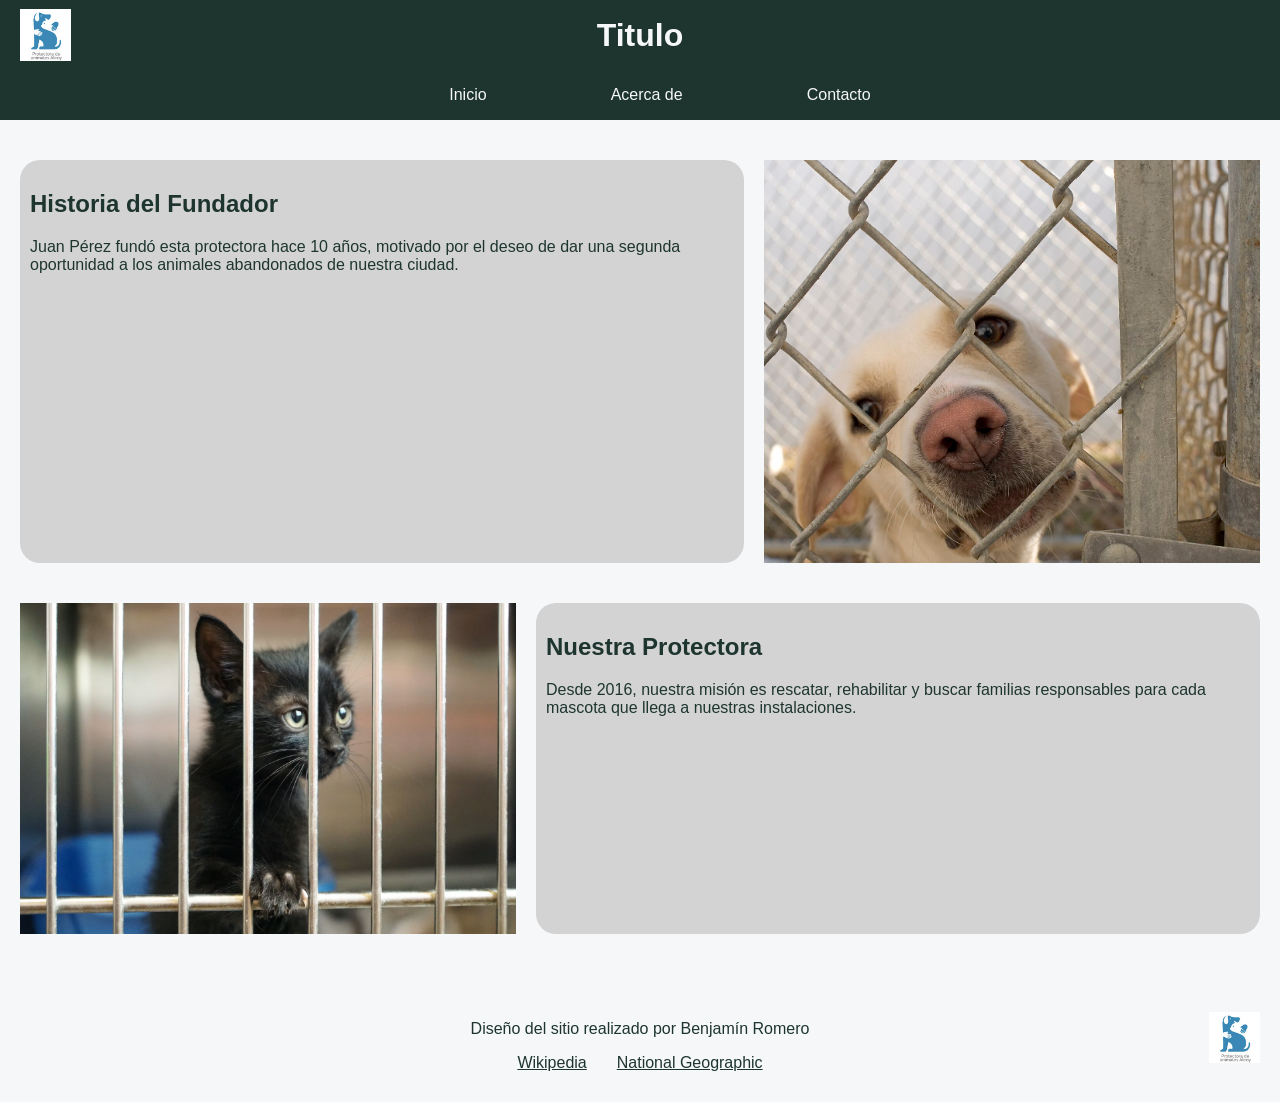
==== about.html @ 46c3a4f7 "Primer commit, trabajo terminado" ====
<!DOCTYPE html>
<html lang="es">
    <head>
        <meta charset="UTF-8">
        <meta name="viewport" content="width=device-width, initial-scale=1.0">
        <title>Acerca de</title>
        <link rel="stylesheet" href="./css/style.css">
        <link rel="stylesheet" href="./css/about.css">
    </head>
    <body>
        <header>
            <img src="./img/logo.jpg" alt="logo" class="logo">
            <h1>Titulo</h1>
        </header>
        <nav>
            <ul>
                <li><a href="./index.html">Inicio</a></li>
                <li><a href="./about.html">Acerca de</a></li>
                <li><a href="./contacto.html">Contacto</a></li>
            </ul>
        </nav>
        <main>
            <div class="fundador">
                <div class="qsy">
                    <h2>Historia del Fundador</h2>
                    <p>Juan Pérez fundó esta protectora hace 10 años, motivado por el deseo de dar una segunda oportunidad a los animales abandonados de nuestra ciudad.</p>
                </div>
                <img src="./img/Perro1.jpg" alt="imagen del fundador">
            </div>
            <div class="fundador">
                <img src="./img/gato1.jpg" alt="imagen de la protectora">
                <div class="qsy">
                    <h2>Nuestra Protectora</h2>
                    <p>Desde 2016, nuestra misión es rescatar, rehabilitar y buscar familias responsables para cada mascota que llega a nuestras instalaciones.</p>
                </div>
            </div>
        </main>
        <footer>
            <img src="./img/logo.jpg" alt="logo" class="logo">
            <p>Diseño del sitio realizado por Benjamín Romero</p>
            <div class="enlaces">
                <a href="https://es.wikipedia.org/wiki/Animalia">Wikipedia</a>
				<a href="https://www.nationalgeographicla.com/animales">National Geographic</a>
            </div>
        </footer>
    </body>
</html>
---- css/style.css ----
:root {
	--color1: #f5f7f8;
	--color2: #1e352f;
	--color3: #d3d3d3;
}

body {
	font-family: Arial, sans-serif;
	margin: 0;
	padding: 0;
	box-sizing: border-box;
	background-color: var(--color1);

	width: 100vw;
	height: 100vh;
	overflow-x: hidden;
	display: flex;
	flex-direction: column;
}

header,
nav {
	position: relative;
	position: sticky;
	z-index: 100;

	background-color: var(--color2);
	color: var(--color1);

	display: flex;
	flex-direction: row;

	width: 100%;
	justify-content: center;
	align-items: center;
}

header {
	top: 0;
	height: 70px;
}

nav {
	top: 70px;
	height: 50px;
}

ul {
	width: 100%;

	list-style-type: none;

	display: flex;
	justify-content: center;
	gap: 10%;
}

a {
	text-decoration: none;
	color: var(--color1);

	transition: color 0.3s;

	&:hover {
		color: var(--color3);
	}
}

header .logo {
	position: absolute;
	left: 20px;
}

footer {
	position: relative;

	display: flex;
	flex-direction: column;
	align-items: center;
	justify-content: center;

	color: var(--color2);

	padding: 30px;
}

footer .logo {
	position: absolute;
	right: 20px;
}

footer a {
	color: #1e352f;
	text-decoration-line: underline;

	&:hover{
		color:#2f6a4f
	}
}

.logo {
	width: 4%;
	height: auto;
}

.enlaces {
	display: flex;
	flex-direction: row;
	align-items: center;
	justify-content: center;

	gap: 30px;

	width: fit-content;
}
---- css/about.css ----
img {
	width: 40%;
}

main {
	display: flex;
	flex-direction: column;

	align-items: center;
	margin: 20px;
}

.qsy {
	width: 60%;
	padding: 10px;
	background-color: var(--color3);
	border-radius: 20px;
}

.fundador {
	display: flex;
	flex-direction: row;
	gap: 20px;
	margin: 20px 0px 20px 0px;

	color: var(--color2);
}
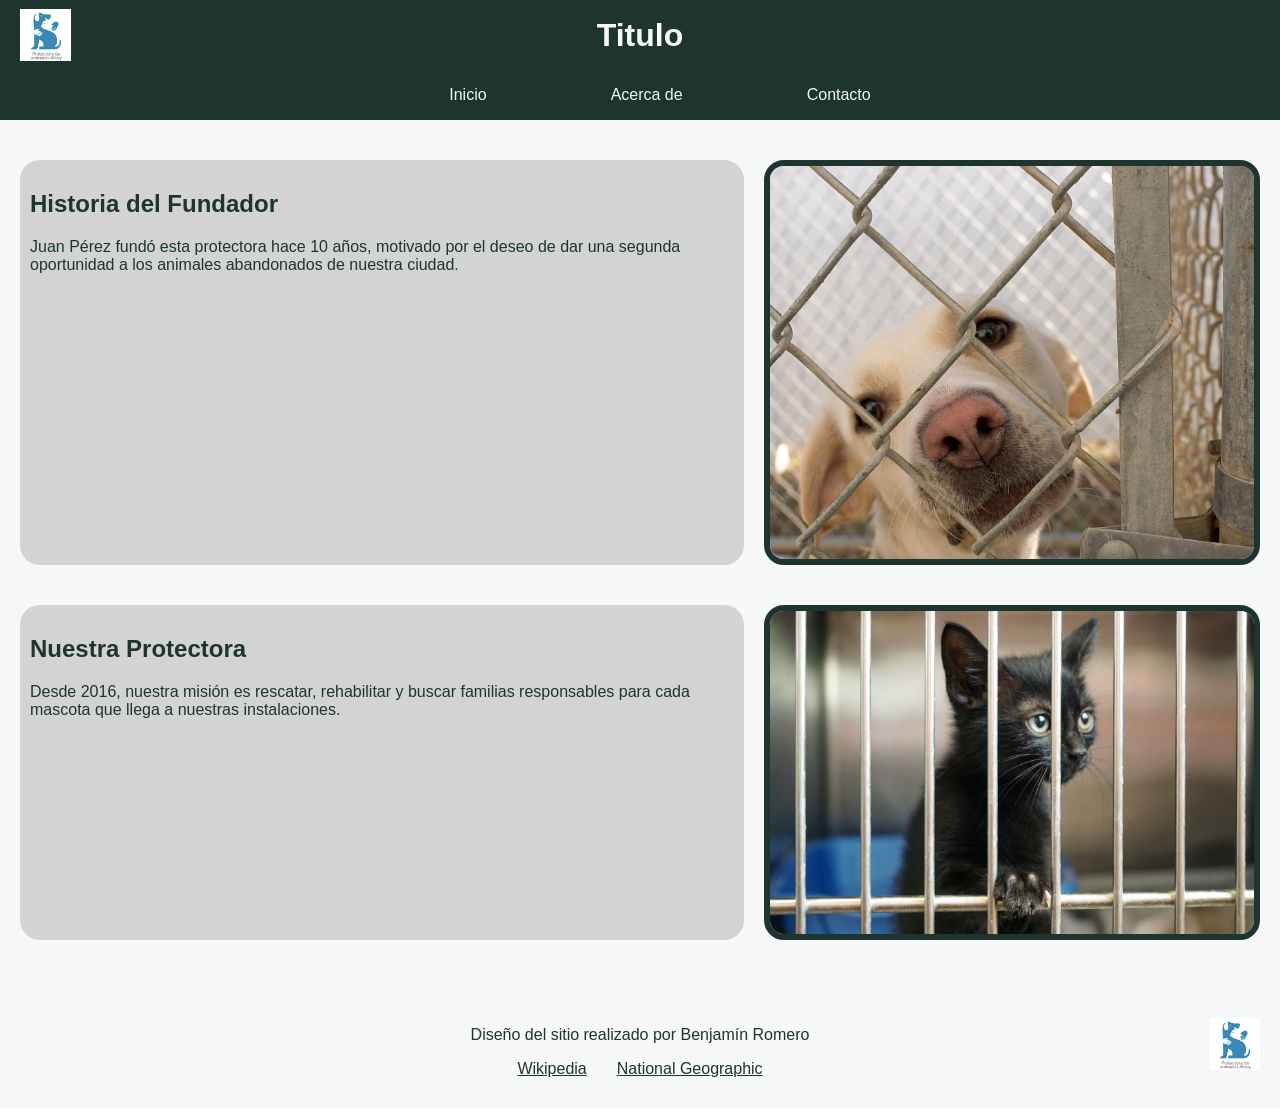
==== commit 55f03ba8: "Primer commit, trabajo terminado, RWD" ====
--- a/about.html
+++ b/about.html
@@ -1,47 +1,67 @@
-<!DOCTYPE html>
+<!doctype html>
 <html lang="es">
-    <head>
-        <meta charset="UTF-8">
-        <meta name="viewport" content="width=device-width, initial-scale=1.0">
-        <title>Acerca de</title>
-        <link rel="stylesheet" href="./css/style.css">
-        <link rel="stylesheet" href="./css/about.css">
-    </head>
-    <body>
-        <header>
-            <img src="./img/logo.jpg" alt="logo" class="logo">
-            <h1>Titulo</h1>
-        </header>
-        <nav>
-            <ul>
-                <li><a href="./index.html">Inicio</a></li>
-                <li><a href="./about.html">Acerca de</a></li>
-                <li><a href="./contacto.html">Contacto</a></li>
-            </ul>
-        </nav>
-        <main>
-            <div class="fundador">
-                <div class="qsy">
-                    <h2>Historia del Fundador</h2>
-                    <p>Juan Pérez fundó esta protectora hace 10 años, motivado por el deseo de dar una segunda oportunidad a los animales abandonados de nuestra ciudad.</p>
-                </div>
-                <img src="./img/Perro1.jpg" alt="imagen del fundador">
-            </div>
-            <div class="fundador">
-                <img src="./img/gato1.jpg" alt="imagen de la protectora">
-                <div class="qsy">
-                    <h2>Nuestra Protectora</h2>
-                    <p>Desde 2016, nuestra misión es rescatar, rehabilitar y buscar familias responsables para cada mascota que llega a nuestras instalaciones.</p>
-                </div>
-            </div>
-        </main>
-        <footer>
-            <img src="./img/logo.jpg" alt="logo" class="logo">
-            <p>Diseño del sitio realizado por Benjamín Romero</p>
-            <div class="enlaces">
-                <a href="https://es.wikipedia.org/wiki/Animalia">Wikipedia</a>
-				<a href="https://www.nationalgeographicla.com/animales">National Geographic</a>
-            </div>
-        </footer>
-    </body>
+	<head>
+		<meta charset="UTF-8" />
+		<meta name="viewport" content="width=device-width, initial-scale=1.0" />
+		<title>Acerca de</title>
+		<link rel="stylesheet" href="./css/style.css" />
+		<link rel="stylesheet" href="./css/about.css" />
+	</head>
+	<body>
+		<div class="arriba">
+			<header>
+				<img src="./img/logo.jpg" alt="logo" class="logo" />
+				<h1>Titulo</h1>
+			</header>
+			<nav>
+				<ul>
+					<li><a href="./index.html">Inicio</a></li>
+					<li><a href="./about.html">Acerca de</a></li>
+					<li><a href="./contacto.html">Contacto</a></li>
+				</ul>
+			</nav>
+		</div>
+		<main>
+			<div class="fundador">
+				<div class="qsy">
+					<h2>Historia del Fundador</h2>
+					<p>
+						Juan Pérez fundó esta protectora hace 10 años, motivado
+						por el deseo de dar una segunda oportunidad a los
+						animales abandonados de nuestra ciudad.
+					</p>
+				</div>
+				<img
+					src="./img/Perro1.jpg"
+					alt="imagen del fundador"
+					class="foto"
+				/>
+			</div>
+			<div class="fundador">
+				<div class="qsy">
+					<h2>Nuestra Protectora</h2>
+					<p>
+						Desde 2016, nuestra misión es rescatar, rehabilitar y
+						buscar familias responsables para cada mascota que llega
+						a nuestras instalaciones.
+					</p>
+				</div>
+				<img
+					src="./img/gato1.jpg"
+					alt="imagen de la protectora"
+					class="foto"
+				/>
+			</div>
+		</main>
+		<footer>
+			<img src="./img/logo.jpg" alt="logo" class="logo" />
+			<p>Diseño del sitio realizado por Benjamín Romero</p>
+			<div class="enlaces">
+				<a href="https://es.wikipedia.org/wiki/Animalia">Wikipedia</a>
+				<a href="https://www.nationalgeographicla.com/animales"
+					>National Geographic</a
+				>
+			</div>
+		</footer>
+	</body>
 </html>
--- a/css/style.css
+++ b/css/style.css
@@ -20,10 +20,6 @@
 
 header,
 nav {
-	position: relative;
-	position: sticky;
-	z-index: 100;
-
 	background-color: var(--color2);
 	color: var(--color1);
 
@@ -35,14 +31,15 @@
 	align-items: center;
 }
 
-header {
+.arriba {
+	position: relative;
+	position: sticky;
+	z-index: 100;
 	top: 0;
-	height: 70px;
 }
 
-nav {
-	top: 70px;
-	height: 50px;
+header {
+	height: 70px;
 }
 
 ul {
@@ -93,8 +90,8 @@
 	color: #1e352f;
 	text-decoration-line: underline;
 
-	&:hover{
-		color:#2f6a4f
+	&:hover {
+		color: #2f6a4f;
 	}
 }
 
@@ -112,4 +109,4 @@
 	gap: 30px;
 
 	width: fit-content;
-}+}
--- a/css/about.css
+++ b/css/about.css
@@ -1,5 +1,9 @@
-img {
+.foto {
 	width: 40%;
+	max-width: 100%;
+	border-radius: 20px;
+	border: 6px solid var(--color2);
+	box-sizing: border-box;
 }
 
 main {
@@ -12,6 +16,7 @@
 
 .qsy {
 	width: 60%;
+	max-width: 100%;
 	padding: 10px;
 	background-color: var(--color3);
 	border-radius: 20px;
@@ -22,6 +27,25 @@
 	flex-direction: row;
 	gap: 20px;
 	margin: 20px 0px 20px 0px;
-
 	color: var(--color2);
 }
+
+@media (min-width: 768px) {
+	.fundador {
+		flex-direction: row;
+	}
+}
+
+@media (max-width: 768px) {
+	.fundador {
+		flex-direction: column;
+		height: auto;
+	}
+	.foto {
+		width: 100%;
+	}
+	.qsy {
+		width: 100%;
+		box-sizing: border-box;
+	}
+}
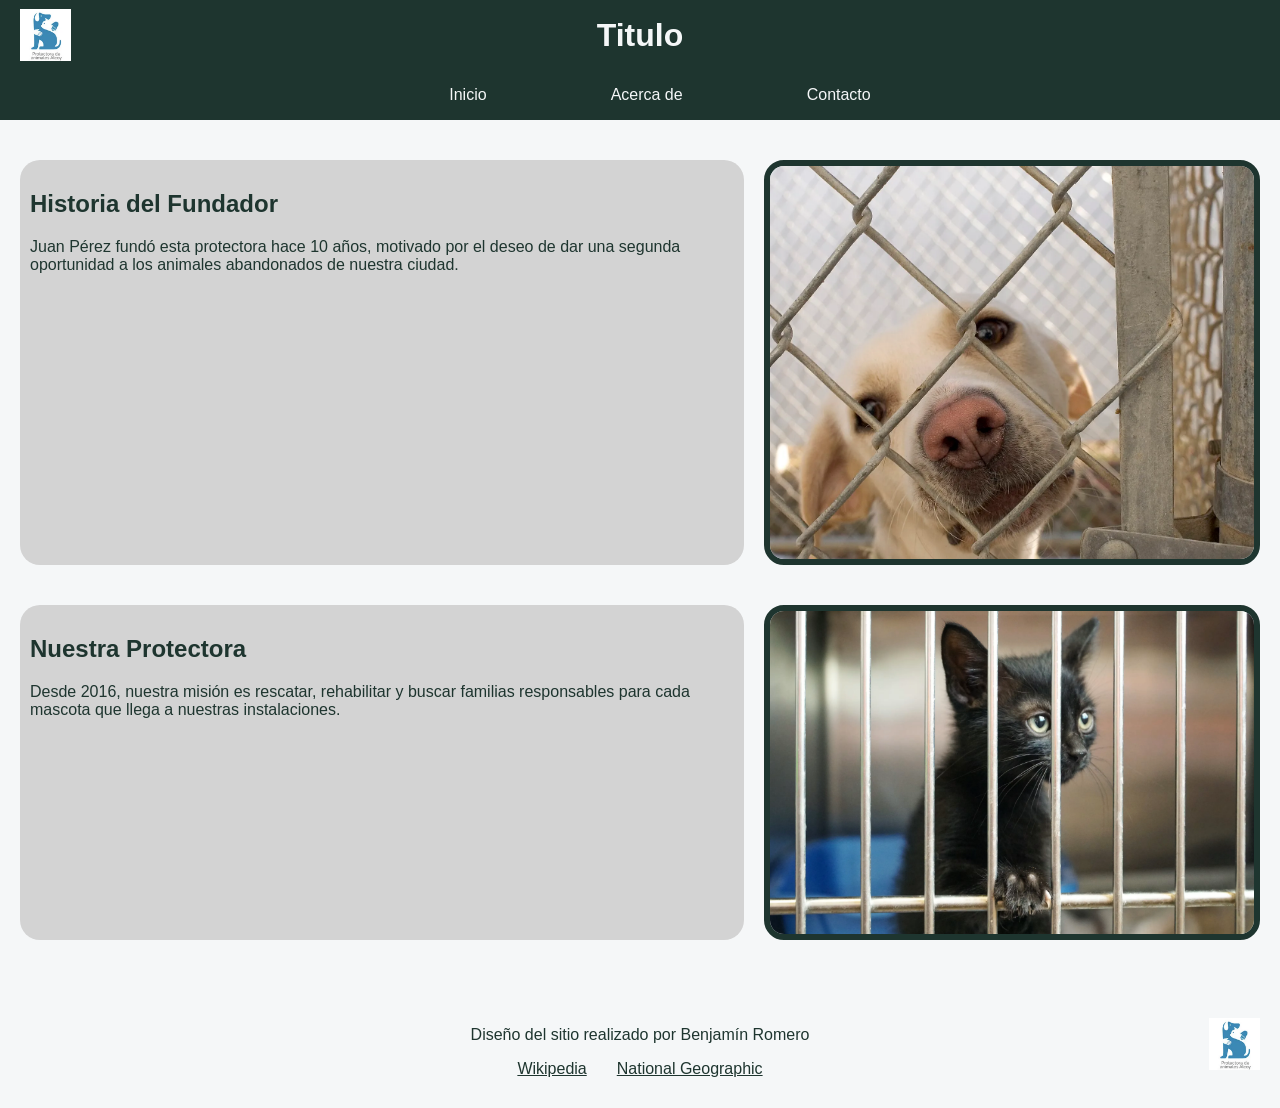
==== commit 764cdbcf: "Formateé las imágenes en webp para que sea más rápido" ====
--- a/about.html
+++ b/about.html
@@ -10,7 +10,7 @@
 	<body>
 		<div class="arriba">
 			<header>
-				<img src="./img/logo.jpg" alt="logo" class="logo" />
+				<img src="./img/logo.webp" alt="logo" class="logo" />
 				<h1>Titulo</h1>
 			</header>
 			<nav>
@@ -32,7 +32,7 @@
 					</p>
 				</div>
 				<img
-					src="./img/Perro1.jpg"
+					src="./img/Perro1.webp"
 					alt="imagen del fundador"
 					class="foto"
 				/>
@@ -47,14 +47,14 @@
 					</p>
 				</div>
 				<img
-					src="./img/gato1.jpg"
+					src="./img/gato1.webp"
 					alt="imagen de la protectora"
 					class="foto"
 				/>
 			</div>
 		</main>
 		<footer>
-			<img src="./img/logo.jpg" alt="logo" class="logo" />
+			<img src="./img/logo.webp" alt="logo" class="logo" />
 			<p>Diseño del sitio realizado por Benjamín Romero</p>
 			<div class="enlaces">
 				<a href="https://es.wikipedia.org/wiki/Animalia">Wikipedia</a>
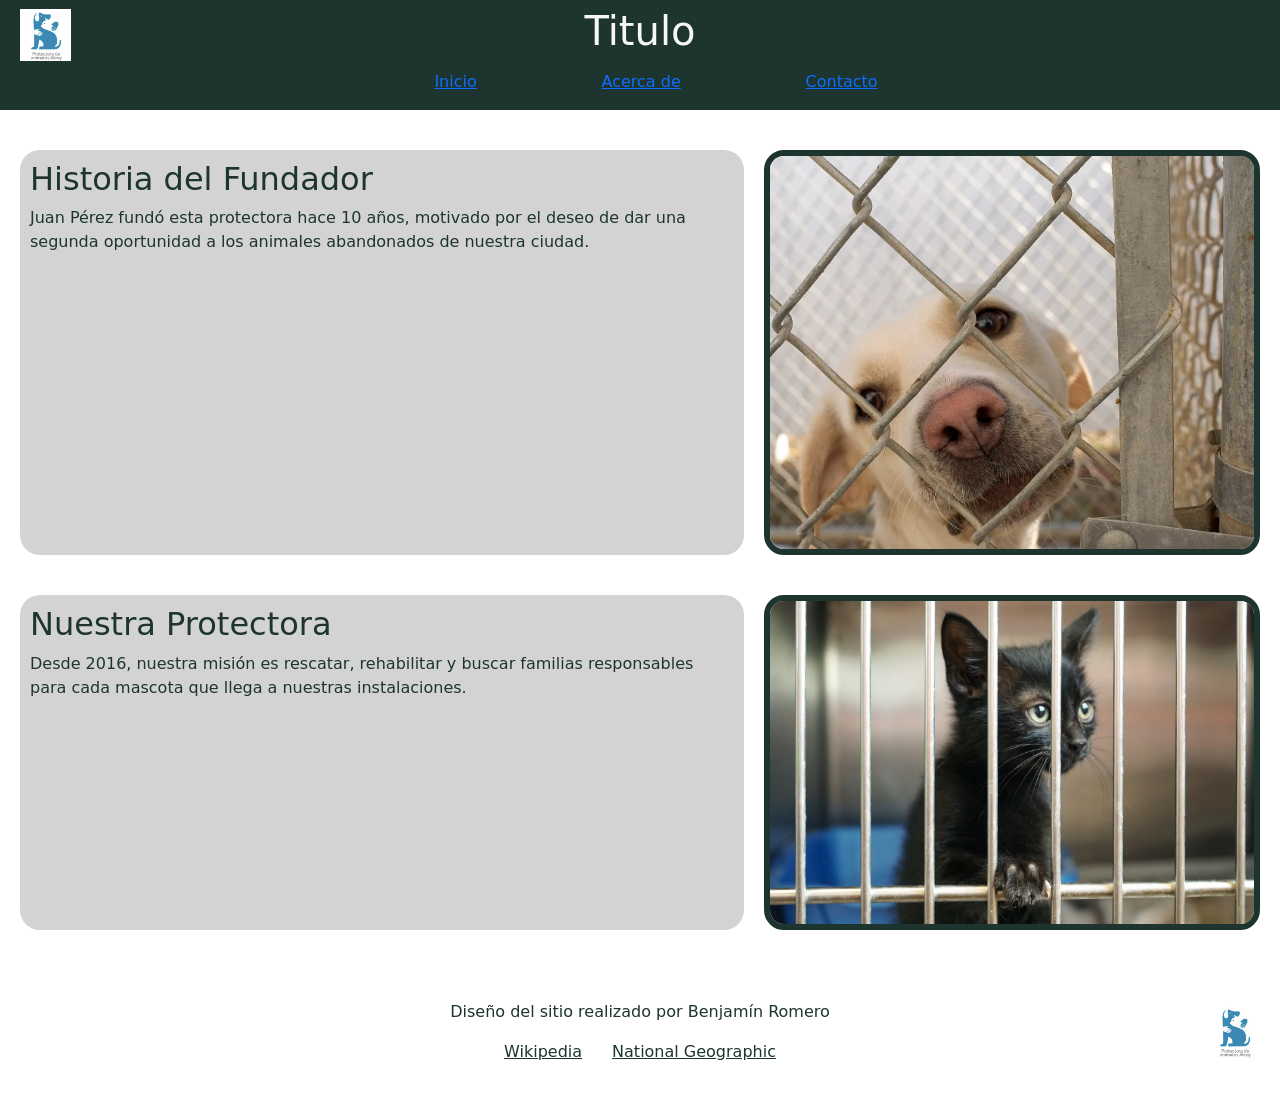
==== commit 7d58ed1d: "Linkeando Bootstrap, aún no en uso" ====
--- a/about.html
+++ b/about.html
@@ -6,6 +6,8 @@
 		<title>Acerca de</title>
 		<link rel="stylesheet" href="./css/style.css" />
 		<link rel="stylesheet" href="./css/about.css" />
+		<link href="https://cdn.jsdelivr.net/npm/bootstrap@5.3.8/dist/css/bootstrap.min.css" rel="stylesheet" integrity="sha384-sRIl4kxILFvY47J16cr9ZwB07vP4J8+LH7qKQnuqkuIAvNWLzeN8tE5YBujZqJLB" crossorigin="anonymous">
+		<script src="https://cdn.jsdelivr.net/npm/bootstrap@5.3.8/dist/js/bootstrap.bundle.min.js" integrity="sha384-FKyoEForCGlyvwx9Hj09JcYn3nv7wiPVlz7YYwJrWVcXK/BmnVDxM+D2scQbITxI" crossorigin="anonymous"></script>
 	</head>
 	<body>
 		<div class="arriba">
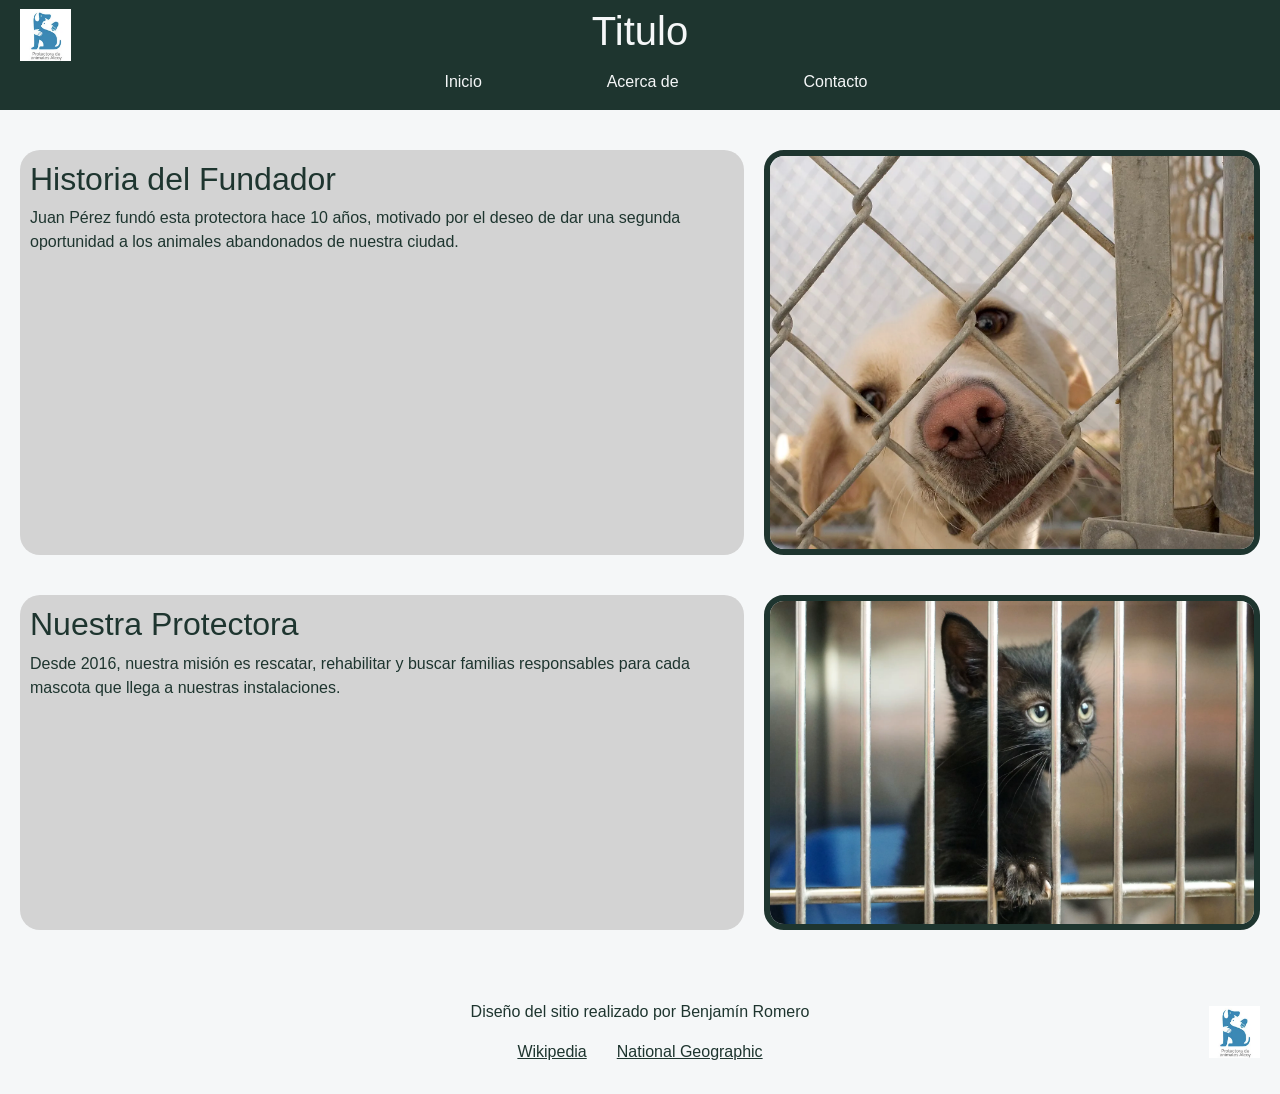
==== commit ed93d90c: "Arreglado orden de link para que Bootstrap no rompiera estilos ya hechos" ====
--- a/about.html
+++ b/about.html
@@ -4,9 +4,9 @@
 		<meta charset="UTF-8" />
 		<meta name="viewport" content="width=device-width, initial-scale=1.0" />
 		<title>Acerca de</title>
+				<link href="https://cdn.jsdelivr.net/npm/bootstrap@5.3.8/dist/css/bootstrap.min.css" rel="stylesheet" integrity="sha384-sRIl4kxILFvY47J16cr9ZwB07vP4J8+LH7qKQnuqkuIAvNWLzeN8tE5YBujZqJLB" crossorigin="anonymous">
 		<link rel="stylesheet" href="./css/style.css" />
 		<link rel="stylesheet" href="./css/about.css" />
-		<link href="https://cdn.jsdelivr.net/npm/bootstrap@5.3.8/dist/css/bootstrap.min.css" rel="stylesheet" integrity="sha384-sRIl4kxILFvY47J16cr9ZwB07vP4J8+LH7qKQnuqkuIAvNWLzeN8tE5YBujZqJLB" crossorigin="anonymous">
 		<script src="https://cdn.jsdelivr.net/npm/bootstrap@5.3.8/dist/js/bootstrap.bundle.min.js" integrity="sha384-FKyoEForCGlyvwx9Hj09JcYn3nv7wiPVlz7YYwJrWVcXK/BmnVDxM+D2scQbITxI" crossorigin="anonymous"></script>
 	</head>
 	<body>
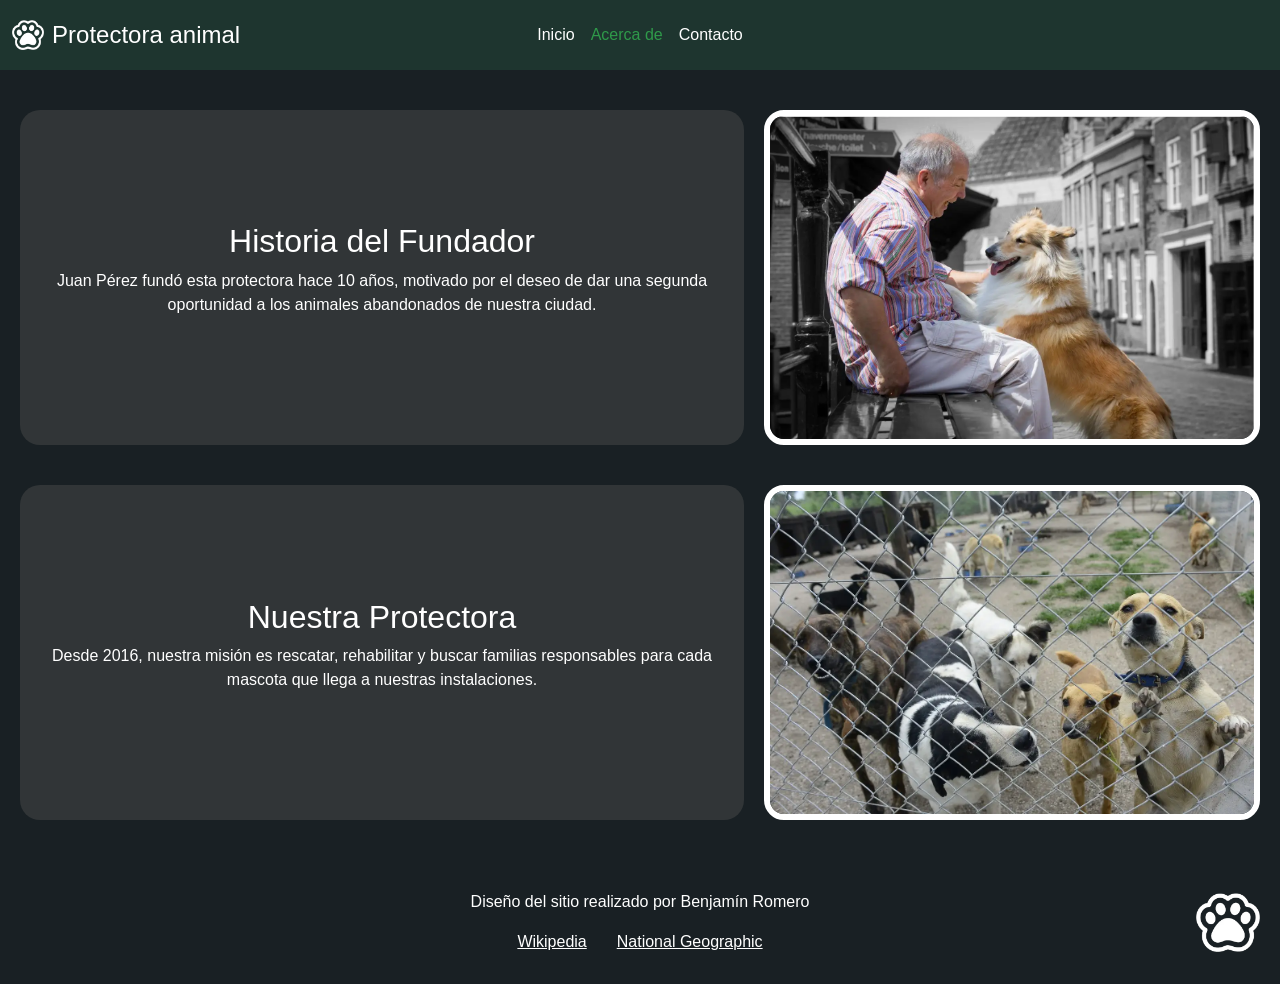
==== commit 7a2679e8: "Navbar/Header de Bootstrap: completo. Modificaciones generales para compatibilidad con nuevo navbar." ====
--- a/about.html
+++ b/about.html
@@ -1,69 +1,100 @@
 <!doctype html>
 <html lang="es">
-	<head>
-		<meta charset="UTF-8" />
-		<meta name="viewport" content="width=device-width, initial-scale=1.0" />
-		<title>Acerca de</title>
-				<link href="https://cdn.jsdelivr.net/npm/bootstrap@5.3.8/dist/css/bootstrap.min.css" rel="stylesheet" integrity="sha384-sRIl4kxILFvY47J16cr9ZwB07vP4J8+LH7qKQnuqkuIAvNWLzeN8tE5YBujZqJLB" crossorigin="anonymous">
-		<link rel="stylesheet" href="./css/style.css" />
-		<link rel="stylesheet" href="./css/about.css" />
-		<script src="https://cdn.jsdelivr.net/npm/bootstrap@5.3.8/dist/js/bootstrap.bundle.min.js" integrity="sha384-FKyoEForCGlyvwx9Hj09JcYn3nv7wiPVlz7YYwJrWVcXK/BmnVDxM+D2scQbITxI" crossorigin="anonymous"></script>
-	</head>
-	<body>
-		<div class="arriba">
-			<header>
-				<img src="./img/logo.webp" alt="logo" class="logo" />
-				<h1>Titulo</h1>
-			</header>
-			<nav>
-				<ul>
-					<li><a href="./index.html">Inicio</a></li>
-					<li><a href="./about.html">Acerca de</a></li>
-					<li><a href="./contacto.html">Contacto</a></li>
-				</ul>
-			</nav>
-		</div>
-		<main>
-			<div class="fundador">
-				<div class="qsy">
-					<h2>Historia del Fundador</h2>
-					<p>
-						Juan Pérez fundó esta protectora hace 10 años, motivado
-						por el deseo de dar una segunda oportunidad a los
-						animales abandonados de nuestra ciudad.
-					</p>
-				</div>
-				<img
-					src="./img/Perro1.webp"
-					alt="imagen del fundador"
-					class="foto"
-				/>
-			</div>
-			<div class="fundador">
-				<div class="qsy">
-					<h2>Nuestra Protectora</h2>
-					<p>
-						Desde 2016, nuestra misión es rescatar, rehabilitar y
-						buscar familias responsables para cada mascota que llega
-						a nuestras instalaciones.
-					</p>
-				</div>
-				<img
-					src="./img/gato1.webp"
-					alt="imagen de la protectora"
-					class="foto"
-				/>
-			</div>
-		</main>
-		<footer>
-			<img src="./img/logo.webp" alt="logo" class="logo" />
-			<p>Diseño del sitio realizado por Benjamín Romero</p>
-			<div class="enlaces">
-				<a href="https://es.wikipedia.org/wiki/Animalia">Wikipedia</a>
-				<a href="https://www.nationalgeographicla.com/animales"
-					>National Geographic</a
-				>
-			</div>
-		</footer>
-	</body>
+    <head>
+        <!-- ==============================
+             CONFIGURACIÓN DE LA PÁGINA
+             ============================== -->
+        <meta charset="UTF-8" />
+        <meta name="viewport" content="width=device-width, initial-scale=1.0" />
+        <title>Acerca de</title>
+
+        <!-- ==============================
+             HOJAS DE ESTILO Y SCRIPTS
+             ============================== -->
+        <link href="https://cdn.jsdelivr.net/npm/bootstrap@5.3.8/dist/css/bootstrap.min.css" rel="stylesheet" integrity="sha384-sRIl4kxILFvY47J16cr9ZwB07vP4J8+LH7qKQnuqkuIAvNWLzeN8tE5YBujZqJLB" crossorigin="anonymous">
+        <link rel="stylesheet" href="./css/style.css" />
+        <link rel="stylesheet" href="./css/about.css" />
+        <script src="https://cdn.jsdelivr.net/npm/bootstrap@5.3.8/dist/js/bootstrap.bundle.min.js" integrity="sha384-FKyoEForCGlyvwx9Hj09JcYn3nv7wiPVlz7YYwJrWVcXK/BmnVDxM+D2scQbITxI" crossorigin="anonymous"></script>
+    </head>
+
+    <body>
+        <!-- ==============================
+             ENCABEZADO / NAVEGACIÓN
+             ============================== -->
+        <nav class="navbar navbar-expand-lg" data-bs-theme="dark">
+            <div class="container-fluid">
+
+                <!-- Logo y Título de la marca -->
+                <a class="navbar-brand d-flex align-items-center" href="./index.html">
+                    <img src="./img/logo.webp" alt="logo" class="logo me-2"/>
+                    <h1 class="fs-4 mb-0">Protectora animal</h1>
+                </a>
+
+                <!-- Botón de despliegue (Dispositivos móviles) -->
+                <button class="navbar-toggler" type="button" data-bs-toggle="collapse" data-bs-target="#navbarNav" aria-controls="navbarNav" aria-expanded="false" aria-label="Toggle navigation">
+                    <span class="navbar-toggler-icon"></span>
+                </button>
+
+                <!-- Menú de enlaces de navegación -->
+                <div class="collapse navbar-collapse" id="navbarNav">
+                    <ul class="navbar-nav mx-auto">
+                        <li class="nav-item">
+                            <a class="nav-link" href="./index.html">Inicio</a>
+                        </li>
+                        <li class="nav-item">
+                            <a class="nav-link active" aria-current="page" href="./about.html">Acerca de</a>
+                        </li>
+                        <li class="nav-item">
+                            <a class="nav-link" href="./contacto.html">Contacto</a>
+                        </li>
+                    </ul>
+                </div>
+            </div>
+        </nav>
+
+        <!-- ==============================
+             CONTENIDO PRINCIPAL
+             ============================== -->
+        <main>
+
+            <!-- Sección: Historia del Fundador -->
+            <section class="fundador">
+                <div class="texto-seccion">
+                    <h2>Historia del Fundador</h2>
+                    <p>
+                        Juan Pérez fundó esta protectora hace 10 años, motivado
+                        por el deseo de dar una segunda oportunidad a los
+                        animales abandonados de nuestra ciudad.
+                    </p>
+                </div>
+                <img src="./img/fundador.webp" alt="imagen del fundador" class="foto" />
+            </section>
+
+            <!-- Sección: Nuestra Protectora -->
+            <section class="fundador">
+                <div class="texto-seccion">
+                    <h2>Nuestra Protectora</h2>
+                    <p>
+                        Desde 2016, nuestra misión es rescatar, rehabilitar y
+                        buscar familias responsables para cada mascota que llega
+                        a nuestras instalaciones.
+                    </p>
+                </div>
+                <img src="./img/protectora.webp" alt="imagen de la protectora" class="foto" />
+            </section>
+
+        </main>
+
+        <!-- ==============================
+             PIE DE PÁGINA (FOOTER)
+             ============================== -->
+        <footer>
+            <img src="./img/logo.webp" alt="logo" class="logo" />
+            <p>Diseño del sitio realizado por Benjamín Romero</p>
+            <div class="enlaces">
+                <a href="https://es.wikipedia.org/wiki/Animalia">Wikipedia</a>
+                <a href="https://www.nationalgeographicla.com/animales">National Geographic</a>
+            </div>
+        </footer>
+    </body>
 </html>
--- a/css/style.css
+++ b/css/style.css
@@ -1,112 +1,126 @@
+/* ==============================
+   VARIABLES GLOBALES
+   ============================== */
 :root {
-	--color1: #f5f7f8;
-	--color2: #1e352f;
-	--color3: #d3d3d3;
+    --color1: #192024;
+    --color2: #1e352f;
+    --color3: #313537;
+    --texto: #ffffff;
+    --hover: #2f9a4a;
 }
 
+/* ==============================
+   ESTILOS BASE
+   ============================== */
 body {
-	font-family: Arial, sans-serif;
-	margin: 0;
-	padding: 0;
-	box-sizing: border-box;
-	background-color: var(--color1);
+    font-family: Arial, sans-serif;
+    margin: 0;
+    padding: 0;
+    box-sizing: border-box;
+    background-color: var(--color1);
 
-	width: 100vw;
-	height: 100vh;
-	overflow-x: hidden;
-	display: flex;
-	flex-direction: column;
+    width: 100%;
+    min-height: 100vh;
+    overflow-x: hidden;
+
+    display: flex;
+    flex-direction: column;
 }
 
-header,
-nav {
-	background-color: var(--color2);
-	color: var(--color1);
-
-	display: flex;
-	flex-direction: row;
-
-	width: 100%;
-	justify-content: center;
-	align-items: center;
+/* ==============================
+   BARRA DE NAVEGACIÓN (NAVBAR)
+   ============================== */
+/* Contenedor superior fijo */
+.navbar {
+    background-color: var(--color2) !important;
+    min-height: 70px;
+    position: sticky;
+    z-index: 100;
+    top: 0;
 }
 
-.arriba {
-	position: relative;
-	position: sticky;
-	z-index: 100;
-	top: 0;
+/* Enlaces del menú de navegación */
+.navbar-nav .nav-link {
+    color: var(--texto);
+    transition: color 0.3s;
 }
 
-header {
-	height: 70px;
+/* Estados interactivos de los enlaces (Hover y Activo) */
+.navbar-nav .nav-link:hover,
+.navbar-nav .nav-link.active {
+    color: var(--hover);
 }
 
-ul {
-	width: 100%;
-
-	list-style-type: none;
-
-	display: flex;
-	justify-content: center;
-	gap: 10%;
+/* Alineación estructural del menú para pantallas de escritorio */
+@media (min-width: 992px) {
+    .navbar-nav {
+        position: absolute;
+        left: 50%;
+        transform: translateX(-50%);
+    }
 }
 
-a {
-	text-decoration: none;
-	color: var(--color1);
+/* Ajustar elementos para mobiles pequeños */
+@media (max-width: 575px) {
+    .navbar-brand h1 {
+        font-size: 1.2rem !important;
+        white-space: nowrap;
+    }
 
-	transition: color 0.3s;
-
-	&:hover {
-		color: var(--color3);
-	}
+    .navbar-brand .logo {
+        width: 30px;
+        margin-right: 10px !important;
+    }
 }
 
-header .logo {
-	position: absolute;
-	left: 20px;
+/* ==============================
+   PIE DE PÁGINA (FOOTER)
+   ============================== */
+/* Contenedor del pie de página */
+footer {
+    position: relative;
+    display: flex;
+    flex-direction: column;
+    align-items: center;
+    justify-content: center;
+
+    color: var(--texto);
+    padding: 30px;
+    text-align: center;
 }
 
-footer {
-	position: relative;
-
-	display: flex;
-	flex-direction: column;
-	align-items: center;
-	justify-content: center;
-
-	color: var(--color2);
-
-	padding: 30px;
+/* Posicionamiento del logo en el pie de página */
+footer .logo {
+    position: absolute;
+    right: 20px;
 }
 
-footer .logo {
-	position: absolute;
-	right: 20px;
+/* Enlaces de texto dentro del pie de página */
+footer a {
+    color: var(--texto);
+    text-decoration-line: underline;
+    transition: 0.5s;
 }
 
-footer a {
-	color: #1e352f;
-	text-decoration-line: underline;
-
-	&:hover {
-		color: #2f6a4f;
-	}
+footer a:hover {
+    color: var(--hover);
 }
 
+/* ==============================
+   CLASES UTILITARIAS GLOBALES
+   ============================== */
+/* Dimensiones generales para los logotipos */
 .logo {
-	width: 4%;
-	height: auto;
+    width: 5%;
+    height: auto;
 }
 
+/* Contenedor flexible para agrupar hipervínculos */
 .enlaces {
-	display: flex;
-	flex-direction: row;
-	align-items: center;
-	justify-content: center;
-
-	gap: 30px;
-
-	width: fit-content;
+    display: flex;
+    flex-direction: row;
+    align-items: center;
+    justify-content: center;
+    gap: 30px;
+    width: fit-content;
 }
--- a/css/about.css
+++ b/css/about.css
@@ -1,51 +1,63 @@
-.foto {
-	width: 40%;
-	max-width: 100%;
-	border-radius: 20px;
-	border: 6px solid var(--color2);
-	box-sizing: border-box;
+/* ==============================
+   CONTENEDOR PRINCIPAL
+   ============================== */
+main {
+    display: flex;
+    flex-direction: column;
+    align-items: center;
+    margin: 20px;
 }
 
-main {
-	display: flex;
-	flex-direction: column;
-
-	align-items: center;
-	margin: 20px;
+/* ==============================
+   ESTRUCTURA DE LAS SECCIONES (Mobile First)
+   ============================== */
+/* Contenedor principal de cada sección */
+.fundador {
+    display: flex;
+    flex-direction: column; /* Apilado en celulares por defecto */
+    gap: 20px;
+    margin: 20px 0;
+    color: var(--texto);
+    width: 100%;
 }
 
-.qsy {
-	width: 60%;
-	max-width: 100%;
-	padding: 10px;
-	background-color: var(--color3);
-	border-radius: 20px;
+/* Caja del texto descriptivo */
+.texto-seccion {
+    width: 100%;
+    padding: 20px;
+    background-color: var(--color3);
+    border-radius: 20px;
+    display: flex;
+    flex-direction: column;
+    justify-content: center;
+    text-align: center;
+    box-sizing: border-box;
 }
 
-.fundador {
-	display: flex;
-	flex-direction: row;
-	gap: 20px;
-	margin: 20px 0px 20px 0px;
-	color: var(--color2);
+/* Elemento multimedia */
+.foto {
+    width: 100%;
+    border-radius: 20px;
+    border: 6px solid var(--texto);
+    box-sizing: border-box;
 }
 
-@media (min-width: 768px) {
-	.fundador {
-		flex-direction: row;
-	}
+/* ==============================
+   DISEÑO RESPONSIVO (MEDIA QUERIES)
+   ============================== */
+/* Ajustes para pantallas de escritorio o tablets grandes */
+@media (min-width: 992px) {
+    .fundador {
+        flex-direction: row; /* Coloca imagen y texto lado a lado */
+        align-items: stretch; /* Iguala las alturas */
+    }
+
+    .texto-seccion {
+        width: 60%;
+    }
+
+    .foto {
+        width: 40%;
+        object-fit: cover;
+    }
 }
-
-@media (max-width: 768px) {
-	.fundador {
-		flex-direction: column;
-		height: auto;
-	}
-	.foto {
-		width: 100%;
-	}
-	.qsy {
-		width: 100%;
-		box-sizing: border-box;
-	}
-}
